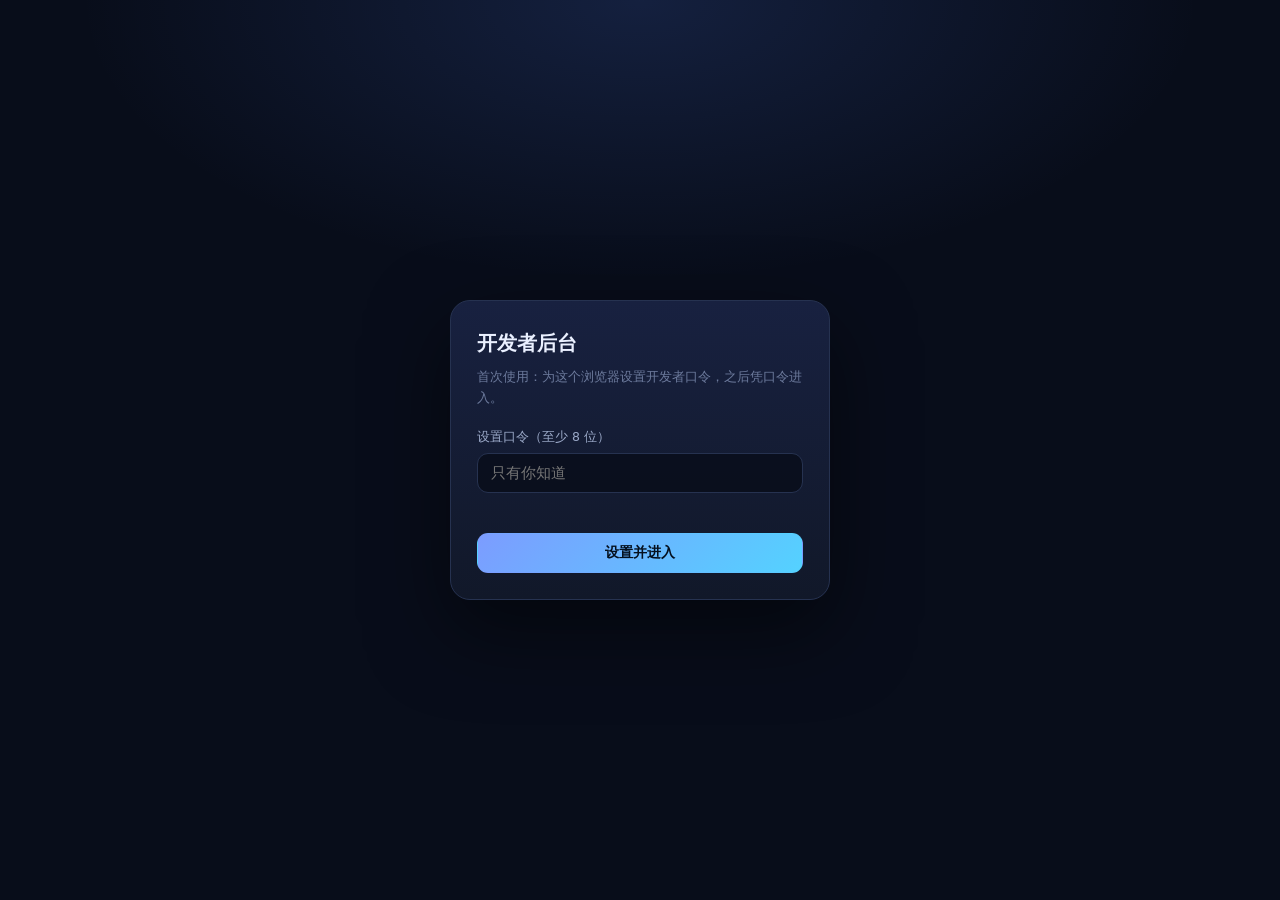
==== admin.html @ 4437a83c "feat: 新增开发者后台（口令门禁 + 本机账号与学习数据实时看板 + 导出）" ====
<!doctype html>
<html lang="zh-CN">
<head>
  <meta charset="utf-8" />
  <meta name="viewport" content="width=device-width, initial-scale=1, viewport-fit=cover" />
  <meta name="robots" content="noindex, nofollow" />
  <meta name="theme-color" content="#0b1020" />
  <title>开发者后台 · 升本教练</title>
  <link rel="icon" href="icon.svg" type="image/svg+xml" />
  <style>
    :root {
      --bg: #0b1020; --panel: #141b2e; --panel-2: #182140;
      --line: #263250; --line-soft: #1e2a45;
      --text: #eaf0ff; --dim: #9aa8c7; --faint: #6c7a9c;
      --accent: #7c9cff; --accent-2: #54d2ff; --green: #3ddc97;
      --red: #ff6b7a; --amber: #ffc857; --purple: #b28dff;
      --font: "PingFang SC", "Microsoft YaHei", "Noto Sans SC", system-ui, -apple-system, sans-serif;
    }
    * { box-sizing: border-box; }
    html, body { margin: 0; padding: 0; }
    body {
      background:
        radial-gradient(900px 480px at 80% -10%, rgba(84, 210, 255, .12), transparent 70%),
        radial-gradient(700px 420px at 10% 0%, rgba(124, 156, 255, .14), transparent 70%),
        var(--bg);
      color: var(--text); font-family: var(--font); font-size: 15px; line-height: 1.65;
      min-height: 100vh;
    }
    button, input { font-family: inherit; color: inherit; }
    button { cursor: pointer; }
    ::selection { background: rgba(124, 156, 255, .35); }
    [hidden] { display: none !important; }

    .wrap { width: 100%; max-width: 1240px; margin: 0 auto; padding: 0 22px 48px; }

    /* 门禁 */
    .gate {
      position: fixed; inset: 0; z-index: 50; display: grid; place-items: center; padding: 22px;
      background: radial-gradient(800px 400px at 50% 0%, rgba(84, 132, 255, .16), transparent 70%), #080d1a;
    }
    .gate-card {
      width: 100%; max-width: 380px; padding: 26px; border-radius: 20px;
      background: linear-gradient(180deg, #182140, #111829);
      border: 1px solid var(--line); box-shadow: 0 30px 80px rgba(0, 0, 0, .5);
    }
    .gate-card h1 { margin: 0 0 6px; font-size: 20px; }
    .gate-card p { margin: 0 0 18px; font-size: 13px; color: var(--faint); }
    .gate-card label { display: block; font-size: 12.5px; color: var(--dim); margin: 0 0 6px; }
    .gate-card input {
      width: 100%; padding: 11px 13px; border-radius: 11px; font-size: 14.5px;
      background: rgba(9, 14, 27, .85); border: 1px solid var(--line); color: var(--text); outline: none;
    }
    .gate-card input:focus { border-color: var(--accent); }
    .gate-msg { min-height: 20px; font-size: 12.5px; color: var(--red); margin: 8px 0 12px; }
    .gate-msg.ok { color: var(--green); }
    .btn {
      display: inline-flex; align-items: center; justify-content: center; gap: 8px;
      border-radius: 11px; border: 1px solid transparent; padding: 10px 16px;
      font-size: 14px; font-weight: 600; transition: background .18s, border-color .18s, transform .12s;
      white-space: nowrap;
    }
    .btn:active { transform: translateY(1px); }
    .btn-primary { background: linear-gradient(135deg, var(--accent), var(--accent-2)); color: #04101f; }
    .btn-ghost { background: rgba(255, 255, 255, .05); border-color: var(--line); color: var(--text); }
    .btn-ghost:hover { background: rgba(255, 255, 255, .09); }
    .btn-danger { background: rgba(255, 107, 122, .12); border-color: rgba(255, 107, 122, .35); color: #ff9aa5; }
    .btn-block { width: 100%; }

    /* 顶栏 */
    header.top {
      display: flex; align-items: center; justify-content: space-between; gap: 14px;
      padding: 22px 0 18px; flex-wrap: wrap;
    }
    .brand { display: flex; align-items: center; gap: 11px; }
    .mark {
      width: 34px; height: 34px; border-radius: 11px; display: grid; place-items: center;
      background: linear-gradient(135deg, var(--purple), var(--accent)); color: #0b1020; font-weight: 900;
    }
    .brand b { font-size: 16px; display: block; }
    .brand span { font-size: 11.5px; color: var(--faint); letter-spacing: 1px; }
    .top-actions { display: flex; align-items: center; gap: 9px; flex-wrap: wrap; }
    .live {
      display: inline-flex; align-items: center; gap: 7px; font-size: 12.5px; color: var(--dim);
      padding: 7px 12px; border-radius: 999px; border: 1px solid var(--line); background: rgba(255, 255, 255, .03);
    }
    .pulse {
      width: 7px; height: 7px; border-radius: 50%; background: var(--green);
      box-shadow: 0 0 0 0 rgba(61, 220, 151, .55); animation: pulse 1.8s infinite;
    }
    @keyframes pulse {
      70% { box-shadow: 0 0 0 8px rgba(61, 220, 151, 0); }
      100% { box-shadow: 0 0 0 0 rgba(61, 220, 151, 0); }
    }

    /* KPI */
    .kpis { display: grid; grid-template-columns: repeat(5, 1fr); gap: 12px; margin-bottom: 16px; }
    .kpi {
      border: 1px solid var(--line); border-radius: 16px; padding: 16px 18px;
      background: linear-gradient(180deg, rgba(24, 33, 64, .8), rgba(18, 25, 44, .55));
    }
    .kpi span { font-size: 12.5px; color: var(--faint); display: block; }
    .kpi b { font-size: 27px; font-weight: 900; letter-spacing: -.5px; }
    .kpi.c1 b { color: var(--accent); }
    .kpi.c2 b { color: var(--accent-2); }
    .kpi.c3 b { color: var(--green); }
    .kpi.c4 b { color: var(--amber); }
    .kpi.c5 b { color: var(--purple); }

    .grid { display: grid; grid-template-columns: 1.15fr .85fr; gap: 16px; align-items: start; }
    .panel {
      border: 1px solid var(--line); border-radius: 18px; overflow: hidden;
      background: rgba(19, 26, 46, .72);
    }
    .panel-head {
      display: flex; align-items: center; justify-content: space-between; gap: 10px;
      padding: 14px 18px; border-bottom: 1px solid var(--line-soft);
    }
    .panel-head h2 { margin: 0; font-size: 15px; }
    .panel-head small { color: var(--faint); font-size: 12px; }
    .panel-body { padding: 8px 0; }

    table { width: 100%; border-collapse: collapse; font-size: 13.5px; }
    th, td { text-align: left; padding: 11px 18px; border-bottom: 1px solid rgba(38, 50, 80, .5); white-space: nowrap; }
    th { font-size: 12px; color: var(--faint); font-weight: 500; }
    tbody tr:hover { background: rgba(124, 156, 255, .05); }
    td.num { font-variant-numeric: tabular-nums; }
    .tag {
      font-size: 11.5px; padding: 2px 9px; border-radius: 999px; border: 1px solid var(--line);
      color: var(--dim); background: rgba(255, 255, 255, .03);
    }
    .tag.green { color: var(--green); border-color: rgba(61, 220, 151, .3); background: rgba(61, 220, 151, .1); }
    .tag.red { color: #ff9aa5; border-color: rgba(255, 107, 122, .3); background: rgba(255, 107, 122, .1); }
    .empty { padding: 26px 18px; color: var(--faint); font-size: 13px; text-align: center; }

    .feed { max-height: 460px; overflow-y: auto; padding: 6px 18px 14px; }
    .ev { display: flex; gap: 11px; padding: 11px 0; border-bottom: 1px dashed rgba(38, 50, 80, .55); }
    .ev:last-child { border-bottom: 0; }
    .ev i {
      width: 8px; height: 8px; border-radius: 50%; margin-top: 7px; flex: 0 0 auto; background: var(--accent);
    }
    .ev i.bad { background: var(--red); }
    .ev i.good { background: var(--green); }
    .ev div { min-width: 0; }
    .ev b { font-size: 13px; font-weight: 600; display: block; }
    .ev span { font-size: 12px; color: var(--faint); }

    .tools { display: flex; flex-wrap: wrap; gap: 9px; padding: 14px 18px; }
    .note {
      margin-top: 14px; padding: 14px 16px; border-radius: 14px; font-size: 12.5px; color: var(--dim);
      border: 1px solid rgba(255, 200, 87, .28); background: rgba(255, 200, 87, .07);
    }
    .note b { color: var(--amber); }

    @media (max-width: 1040px) {
      .kpis { grid-template-columns: repeat(3, 1fr); }
      .grid { grid-template-columns: 1fr; }
    }
    @media (max-width: 640px) {
      .wrap { padding: 0 14px 40px; }
      .kpis { grid-template-columns: 1fr 1fr; }
      .kpi b { font-size: 23px; }
      th, td { padding: 10px 12px; }
      .table-scroll { overflow-x: auto; }
    }
  </style>
</head>
<body>

<div class="gate" id="gate">
  <form class="gate-card" id="gateForm" autocomplete="off">
    <h1>开发者后台</h1>
    <p id="gateSub">首次使用：为这个浏览器设置开发者口令，之后凭口令进入。</p>
    <label for="gatePass" id="gateLabel">设置口令（至少 8 位）</label>
    <input id="gatePass" type="password" maxlength="64" placeholder="只有你知道" />
    <div class="gate-msg" id="gateMsg"></div>
    <button class="btn btn-primary btn-block" type="submit" id="gateBtn">设置并进入</button>
  </form>
</div>

<div class="wrap" id="board" hidden>
  <header class="top">
    <div class="brand">
      <span class="mark">开</span>
      <div><b>开发者后台</b><span>ZSB COACH · ADMIN</span></div>
    </div>
    <div class="top-actions">
      <span class="live"><span class="pulse"></span><span id="liveText">实时同步中</span></span>
      <button class="btn btn-ghost" type="button" id="btnRefresh">立即刷新</button>
      <button class="btn btn-ghost" type="button" id="btnLock">锁定</button>
    </div>
  </header>

  <div class="kpis">
    <div class="kpi c1"><span>注册账号</span><b id="kUsers">0</b></div>
    <div class="kpi c2"><span>当前会话</span><b id="kOnline">0</b></div>
    <div class="kpi c3"><span>已学考点</span><b id="kKp">0</b></div>
    <div class="kpi c4"><span>累计答题</span><b id="kAns">0</b></div>
    <div class="kpi c5"><span>正确率</span><b id="kAcc">--</b></div>
  </div>

  <div class="grid">
    <section class="panel">
      <div class="panel-head">
        <h2>账号与学习记录</h2>
        <small id="userMeta">本机浏览器</small>
      </div>
      <div class="panel-body table-scroll">
        <table>
          <thead>
            <tr>
              <th>用户名</th><th>注册时间</th><th>最近登录</th><th>状态</th>
            </tr>
          </thead>
          <tbody id="userRows"></tbody>
        </table>
        <div class="empty" id="userEmpty" hidden>还没有账号。打开官网注册一个，这里会立刻出现。</div>
      </div>
      <div class="panel-head" style="border-top:1px solid var(--line-soft);border-bottom:0">
        <h2>本机学习概况</h2>
        <small id="learnMeta">--</small>
      </div>
      <div class="panel-body table-scroll">
        <table>
          <tbody id="learnRows"></tbody>
        </table>
      </div>
    </section>

    <section class="panel">
      <div class="panel-head">
        <h2>最近动态</h2>
        <small id="feedMeta">最近 30 条</small>
      </div>
      <div class="feed" id="feed"></div>
      <div class="tools">
        <button class="btn btn-ghost" type="button" id="btnExport">导出数据（JSON）</button>
        <button class="btn btn-ghost" type="button" id="btnCsv">导出明细（CSV）</button>
      </div>
    </section>
  </div>

  <div class="note">
    <b>数据范围说明：</b>当前站点是纯静态部署，没有服务器。后台读取的是<strong>这台浏览器</strong>里的账号与学习记录，实时刷新只对本机有效。
    若要查看所有用户的真实数据（跨设备、实时汇总），需要接入一个云端数据库（例如 Supabase 免费版），我可以再帮你接上。
  </div>

  <div class="panel" style="margin-top:16px">
    <div class="panel-head"><h2>危险操作</h2><small>不可撤销，谨慎点击</small></div>
    <div class="tools">
      <button class="btn btn-danger" type="button" id="btnClearLearn">清空本机学习数据</button>
      <button class="btn btn-danger" type="button" id="btnClearAcc">清空本机账号</button>
    </div>
  </div>
</div>

<script>
(function () {
  var DEV_KEY = 'zsb.dev.v1';
  var ACC_KEY = 'zsb.accounts.v1';
  var SESSION_KEY = 'zsb.session.v1';
  var APP_KEY = 'zsb-coach-v2';
  var UNLOCK_KEY = 'zsb.dev.unlocked';

  var gate = document.getElementById('gate');
  var gateForm = document.getElementById('gateForm');
  var gatePass = document.getElementById('gatePass');
  var gateMsg = document.getElementById('gateMsg');
  var gateBtn = document.getElementById('gateBtn');
  var gateSub = document.getElementById('gateSub');
  var gateLabel = document.getElementById('gateLabel');
  var board = document.getElementById('board');

  var dev = readJSON(DEV_KEY, null);
  var fails = 0;
  var lockedUntil = 0;

  function readJSON(k, fb) {
    try { return JSON.parse(localStorage.getItem(k) || 'null') || fb; }
    catch (e) { return fb; }
  }
  function writeJSON(k, v) {
    try { localStorage.setItem(k, JSON.stringify(v)); } catch (e) {}
  }
  function sha(text) {
    if (!window.crypto || !window.crypto.subtle) return Promise.resolve('p:' + text);
    var buf = new TextEncoder().encode(text);
    return window.crypto.subtle.digest('SHA-256', buf).then(function (d) {
      return Array.prototype.map.call(new Uint8Array(d), function (b) {
        return ('0' + b.toString(16)).slice(-2);
      }).join('');
    });
  }
  function esc(s) {
    return String(s == null ? '' : s).replace(/[&<>"']/g, function (c) {
      return { '&': '&amp;', '<': '&lt;', '>': '&gt;', '"': '&quot;', "'": '&#39;' }[c];
    });
  }
  function fmt(ts) {
    if (!ts) return '--';
    var d = new Date(ts);
    var p = function (n) { return (n < 10 ? '0' : '') + n; };
    return d.getFullYear() + '-' + p(d.getMonth() + 1) + '-' + p(d.getDate()) + ' ' + p(d.getHours()) + ':' + p(d.getMinutes());
  }
  function ago(ts) {
    if (!ts) return '--';
    var s = Math.floor((Date.now() - ts) / 1000);
    if (s < 60) return s + ' 秒前';
    if (s < 3600) return Math.floor(s / 60) + ' 分钟前';
    if (s < 86400) return Math.floor(s / 3600) + ' 小时前';
    return Math.floor(s / 86400) + ' 天前';
  }

  if (dev) {
    gateSub.textContent = '这个浏览器已设置开发者口令，输入后进入后台。';
    gateLabel.textContent = '开发者口令';
    gateBtn.textContent = '进入后台';
  }

  var unlockedAt = Number(sessionStorage.getItem(UNLOCK_KEY) || 0);
  if (dev && unlockedAt && Date.now() - unlockedAt < 30 * 60 * 1000) enter();

  gateForm.addEventListener('submit', function (e) {
    e.preventDefault();
    var pwd = gatePass.value;
    if (Date.now() < lockedUntil) {
      gateMsg.textContent = '尝试过于频繁，请 ' + Math.ceil((lockedUntil - Date.now()) / 1000) + ' 秒后再试';
      return;
    }
    if (!dev) {
      if (pwd.length < 8) { gateMsg.textContent = '口令至少 8 位'; return; }
      sha('dev::' + pwd).then(function (h) {
        dev = { hash: h, at: Date.now() };
        writeJSON(DEV_KEY, dev);
        enter();
      });
      return;
    }
    sha('dev::' + pwd).then(function (h) {
      if (h !== dev.hash) {
        fails += 1;
        gateMsg.textContent = '口令不正确（第 ' + fails + ' 次）';
        if (fails >= 5) {
          lockedUntil = Date.now() + 60000;
          fails = 0;
          gateMsg.textContent = '连续错误 5 次，锁定 60 秒';
        }
        return;
      }
      enter();
    });
  });

  function enter() {
    sessionStorage.setItem(UNLOCK_KEY, String(Date.now()));
    gate.hidden = true;
    board.hidden = false;
    gatePass.value = '';
    render();
    startLoop();
  }

  document.getElementById('btnLock').addEventListener('click', function () {
    sessionStorage.removeItem(UNLOCK_KEY);
    stopLoop();
    board.hidden = true;
    gate.hidden = false;
    gatePass.value = '';
    gateMsg.textContent = '';
    gateMsg.className = 'gate-msg';
  });

  var timer = null;
  var listening = false;
  function startLoop() {
    stopLoop();
    timer = setInterval(render, 2000);
    if (!listening) {
      window.addEventListener('storage', render);
      listening = true;
    }
  }
  function stopLoop() {
    if (timer) clearInterval(timer);
    timer = null;
  }

  function appState() {
    var s = readJSON(APP_KEY, null);
    if (!s) return null;
    return s;
  }

  function attemptOk(a) {
    if (!a || typeof a !== 'object') return false;
    if (typeof a.correct === 'boolean') return a.correct;
    if (typeof a.ok === 'boolean') return a.ok;
    if (typeof a.isCorrect === 'boolean') return a.isCorrect;
    return false;
  }

  function render() {
    var accounts = readJSON(ACC_KEY, {});
    var sess = readJSON(SESSION_KEY, null);
    var state = appState();

    var users = Object.keys(accounts).map(function (k) { return accounts[k]; });
    users.sort(function (a, b) { return (b.at || 0) - (a.at || 0); });

    document.getElementById('kUsers').textContent = users.length;
    document.getElementById('kOnline').textContent = sess && sess.user ? 1 : 0;

    var progress = (state && state.progress) || {};
    var kpCount = 0;
    Object.keys(progress).forEach(function (k) {
      var v = progress[k];
      if (!v) return;
      if (typeof v === 'object') {
        if (v.lessonDone || v.done || v.stage >= 6 || (v.score != null)) kpCount += 1;
      } else if (v) {
        kpCount += 1;
      }
    });

    var attempts = (state && state.attempts) || [];
    var acc = attempts.length ? Math.round(attempts.filter(attemptOk).length / attempts.length * 100) : null;

    document.getElementById('kKp').textContent = kpCount;
    document.getElementById('kAns').textContent = attempts.length;
    document.getElementById('kAcc').textContent = acc == null ? '--' : acc + '%';

    var rows = users.map(function (u) {
      var isMe = sess && sess.user && sess.user.toLowerCase() === String(u.user || '').toLowerCase();
      return '<tr>' +
        '<td>' + esc(u.user || '--') + '</td>' +
        '<td>' + fmt(u.at) + '</td>' +
        '<td>' + (isMe ? ago(sess.at) : '--') + '</td>' +
        '<td>' + (isMe ? '<span class="tag green">本机在线</span>' : '<span class="tag">已注册</span>') + '</td>' +
        '</tr>';
    }).join('');
    document.getElementById('userRows').innerHTML = rows;
    document.getElementById('userEmpty').hidden = users.length > 0;
    document.getElementById('userMeta').textContent = users.length + ' 个账号 · 本机浏览器';

    var sessions = (state && state.sessions) || [];
    var mocks = (state && state.mocks) || [];
    var learnedMin = 0;
    sessions.forEach(function (s) {
      if (s && s.minutes) learnedMin += Number(s.minutes) || 0;
      else if (s && s.ms) learnedMin += (Number(s.ms) || 0) / 60000;
    });
    var learnRows = [
      ['学习会话', sessions.length + ' 次'],
      ['累计时长', Math.round(learnedMin) + ' 分钟'],
      ['模考记录', mocks.length + ' 次'],
      ['收藏记忆卡', ((state && state.cards) || []).length + ' 张'],
      ['最近活动', attempts.length ? ago(lastTs(attempts)) : '--'],
      ['数据更新时间', state ? fmt(lastTs(attempts) || (state.createdAt || 0)) : '--']
    ].map(function (r) {
      return '<tr><td style="color:var(--faint)">' + r[0] + '</td><td class="num">' + esc(r[1]) + '</td></tr>';
    }).join('');
    document.getElementById('learnRows').innerHTML = learnRows;
    document.getElementById('learnMeta').textContent = state ? '已读取' : '暂无应用数据';

    renderFeed(attempts);
    document.getElementById('liveText').textContent = '实时 · ' + new Date().toLocaleTimeString('zh-CN', { hour12: false });
  }

  function lastTs(list) {
    var max = 0;
    list.forEach(function (x) {
      var t = (x && (x.at || x.ts || x.time)) || 0;
      if (Number(t) > max) max = Number(t);
    });
    return max;
  }

  function renderFeed(attempts) {
    var items = attempts.slice(-30).reverse().map(function (a) {
      var ok = attemptOk(a);
      var kp = a.kpId || a.kp || a.kpIds && a.kpIds[0] || '未知考点';
      var t = a.at || a.ts || a.time || 0;
      return '<div class="ev"><i class="' + (ok ? 'good' : 'bad') + '"></i><div>' +
        '<b>' + (ok ? '答对' : '答错') + ' · ' + esc(kp) + '</b>' +
        '<span>' + (a.type ? esc(a.type) + ' · ' : '') + fmt(t) + ' · ' + ago(t) + '</span></div></div>';
    });
    document.getElementById('feed').innerHTML = items.length ? items.join('') :
      '<div class="empty">还没有答题记录。去应用里做几道题，这里会实时出现。</div>';
  }

  document.getElementById('btnRefresh').addEventListener('click', render);

  function download(name, text, mime) {
    var blob = new Blob([text], { type: mime });
    var a = document.createElement('a');
    a.href = URL.createObjectURL(blob);
    a.download = name;
    document.body.appendChild(a);
    a.click();
    setTimeout(function () { URL.revokeObjectURL(a.href); a.remove(); }, 1000);
  }

  document.getElementById('btnExport').addEventListener('click', function () {
    var payload = {
      exportedAt: new Date().toISOString(),
      accounts: readJSON(ACC_KEY, {}),
      session: readJSON(SESSION_KEY, null),
      app: appState()
    };
    download('zsb-admin-' + Date.now() + '.json', JSON.stringify(payload, null, 2), 'application/json');
  });

  document.getElementById('btnCsv').addEventListener('click', function () {
    var attempts = ((appState() || {}).attempts) || [];
    var lines = ['时间,考点,类型,结果'];
    attempts.forEach(function (a) {
      var t = a.at || a.ts || a.time || 0;
      lines.push([
        t ? new Date(t).toISOString() : '',
        (a.kpId || a.kp || '').toString().replace(/,/g, ' '),
        (a.type || '').toString(),
        attemptOk(a) ? '正确' : '错误'
      ].join(','));
    });
    download('zsb-attempts-' + Date.now() + '.csv', '\ufeff' + lines.join('\n'), 'text/csv');
  });

  document.getElementById('btnClearLearn').addEventListener('click', function () {
    if (!confirm('确定清空这台浏览器里的全部学习数据？此操作不可恢复。')) return;
    try { localStorage.removeItem(APP_KEY); } catch (e) {}
    render();
  });

  document.getElementById('btnClearAcc').addEventListener('click', function () {
    if (!confirm('确定清空本机全部账号与登录状态？此操作不可恢复。')) return;
    try {
      localStorage.removeItem(ACC_KEY);
      localStorage.removeItem(SESSION_KEY);
    } catch (e) {}
    render();
  });
})();
</script>
</body>
</html>
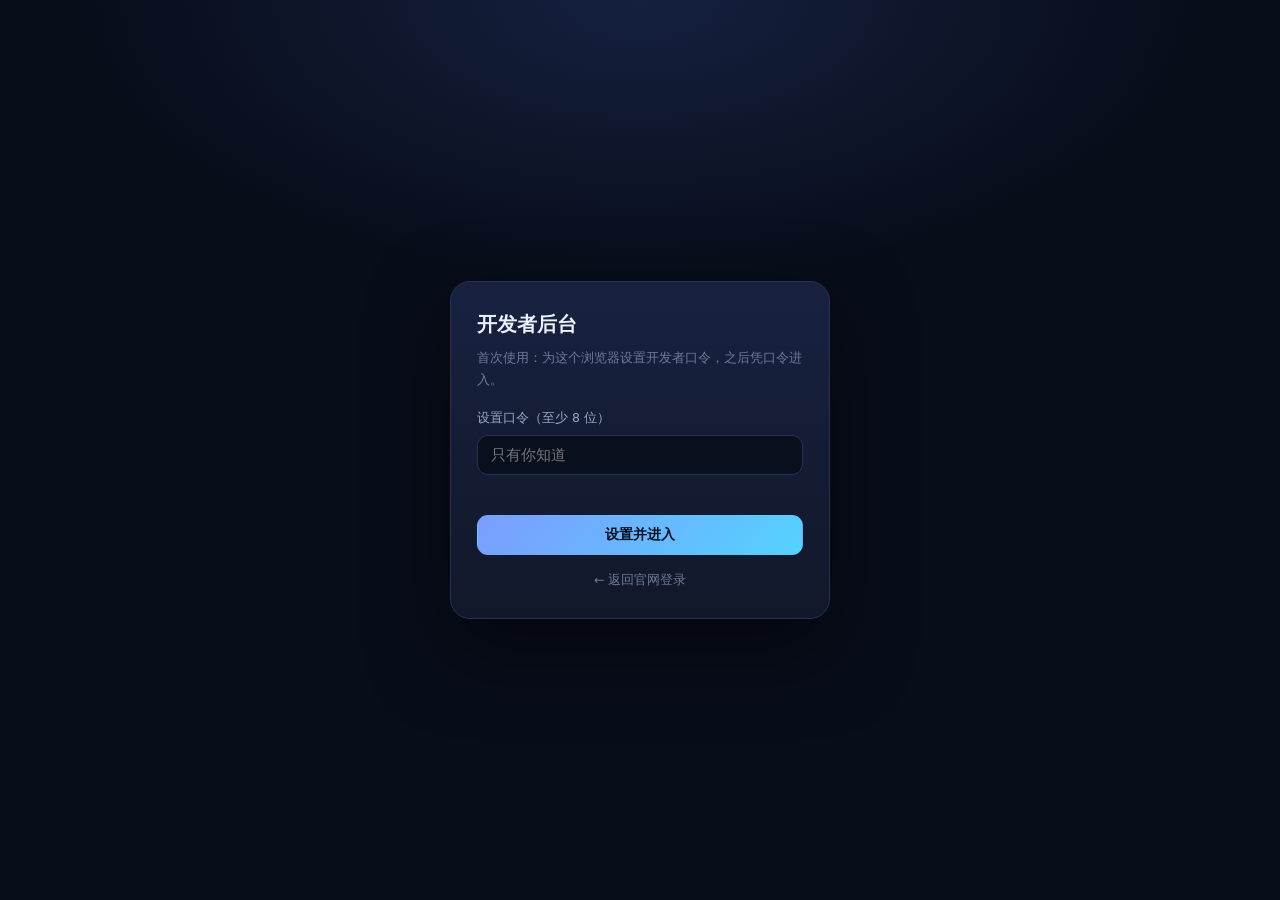
==== commit bd1a67da: "fix: 双版本分流修复（开发者免口令入口/管理接口口令模式/角色同步）" ====
--- a/admin.html
+++ b/admin.html
@@ -174,6 +174,9 @@
     <input id="gatePass" type="password" maxlength="64" placeholder="只有你知道" />
     <div class="gate-msg" id="gateMsg"></div>
     <button class="btn btn-primary btn-block" type="submit" id="gateBtn">设置并进入</button>
+    <div style="text-align:center;margin-top:12px">
+      <a href="index.html" style="font-size:12.5px;color:var(--faint);text-decoration:none">← 返回官网登录</a>
+    </div>
   </form>
 </div>
 
@@ -185,6 +188,9 @@
     </div>
     <div class="top-actions">
       <span class="live"><span class="pulse"></span><span id="liveText">实时同步中</span></span>
+      <span class="live" id="devWho" hidden></span>
+      <button class="btn btn-ghost" type="button" id="btnBackend">连接后端</button>
+      <button class="btn btn-ghost" type="button" id="btnCloud">连接云端</button>
       <button class="btn btn-ghost" type="button" id="btnRefresh">立即刷新</button>
       <button class="btn btn-ghost" type="button" id="btnLock">锁定</button>
     </div>
@@ -192,7 +198,7 @@
 
   <div class="kpis">
     <div class="kpi c1"><span>注册账号</span><b id="kUsers">0</b></div>
-    <div class="kpi c2"><span>当前会话</span><b id="kOnline">0</b></div>
+    <div class="kpi c2"><span id="kOnlineLabel">当前会话</span><b id="kOnline">0</b></div>
     <div class="kpi c3"><span>已学考点</span><b id="kKp">0</b></div>
     <div class="kpi c4"><span>累计答题</span><b id="kAns">0</b></div>
     <div class="kpi c5"><span>正确率</span><b id="kAcc">--</b></div>
@@ -240,8 +246,8 @@
   </div>
 
   <div class="note">
-    <b>数据范围说明：</b>当前站点是纯静态部署，没有服务器。后台读取的是<strong>这台浏览器</strong>里的账号与学习记录，实时刷新只对本机有效。
-    若要查看所有用户的真实数据（跨设备、实时汇总），需要接入一个云端数据库（例如 Supabase 免费版），我可以再帮你接上。
+    <b>数据范围说明：</b>纯静态部署时没有服务器，后台读取的是<strong>这台浏览器</strong>里的账号与学习记录。
+    启动 <code>server/server.py</code> 后点「连接后端」，即可看到本站后端里所有注册用户与学习数据（跨设备汇总）；官网的注册与学习进度会自动写进后端。
   </div>
 
   <div class="panel" style="margin-top:16px">
@@ -253,6 +259,9 @@
   </div>
 </div>
 
+<script src="js/cloud.config.js"></script>
+<script src="js/cloud.js"></script>
+<script src="js/backend.js"></script>
 <script>
 (function () {
   var DEV_KEY = 'zsb.dev.v1';
@@ -270,6 +279,11 @@
   var gateLabel = document.getElementById('gateLabel');
   var board = document.getElementById('board');
 
+  /* 必须在下面的门禁判断之前赋值（var 提升会让后置赋值变成 undefined） */
+  var B = window.ZSB && window.ZSB.backend;
+  var DEV_BACKEND = 'zsb.dev.backend';
+  var backendCfg = readJSON(DEV_BACKEND, null);
+
   var dev = readJSON(DEV_KEY, null);
   var fails = 0;
   var lockedUntil = 0;
@@ -317,7 +331,30 @@
   }
 
   var unlockedAt = Number(sessionStorage.getItem(UNLOCK_KEY) || 0);
-  if (dev && unlockedAt && Date.now() - unlockedAt < 30 * 60 * 1000) enter();
+  /* 开发者账号从官网登录进来，直接放行，不再需要本地口令 */
+  var isDevUser = !!(B && B.isAdmin && B.isAdmin());
+  if (B && B.session && B.session()) {
+    var roleP = B.refreshRole ? B.refreshRole() : null;
+    if (roleP && roleP.then) {
+      roleP.then(function () {
+        /* 后端刚把账号提升成开发者：角色刷新后直接放行 */
+        if (!isDevUser && B.isAdmin && B.isAdmin()) { isDevUser = true; enter(); }
+      });
+    }
+  }
+  if (isDevUser) {
+    var du = B.user && B.user();
+    var who = document.getElementById('devWho');
+    if (du && who) {
+      who.hidden = false;
+      who.textContent = (du.username || du.email || '开发者') + ' · 开发者';
+    }
+    enter();
+  } else if (dev && unlockedAt && Date.now() - unlockedAt < 30 * 60 * 1000) {
+    enter();
+  } else if (B && B.session && B.session()) {
+    gateSub.textContent = '当前登录账号不是开发者。请回官网，用开发者账号重新登录。';
+  }
 
   gateForm.addEventListener('submit', function (e) {
     e.preventDefault();
@@ -384,10 +421,33 @@
     timer = null;
   }
 
+  function learnKeys() {
+    var out = [];
+    try {
+      for (var i = 0; i < localStorage.length; i++) {
+        var k = localStorage.key(i);
+        if (k && k.indexOf(APP_KEY) === 0) out.push(k);
+      }
+    } catch (e) {}
+    return out;
+  }
+
   function appState() {
-    var s = readJSON(APP_KEY, null);
-    if (!s) return null;
-    return s;
+    var sess = readJSON(SESSION_KEY, null);
+    var user = sess && sess.user ? String(sess.user).toLowerCase() : '';
+    if (user) {
+      var mine = readJSON(APP_KEY + ':' + user, null);
+      if (mine) return mine;
+    }
+    var best = null;
+    var bestScore = -1;
+    learnKeys().forEach(function (k) {
+      var s = readJSON(k, null);
+      if (!s) return;
+      var score = ((s.attempts || []).length) + Object.keys(s.progress || {}).length;
+      if (score > bestScore) { bestScore = score; best = s; }
+    });
+    return best;
   }
 
   function attemptOk(a) {
@@ -399,6 +459,8 @@
   }
 
   function render() {
+    if (backendActive()) { renderBackend(); return; }
+    if (cloudKey && cloudOn) { renderCloud(); return; }
     var accounts = readJSON(ACC_KEY, {});
     var sess = readJSON(SESSION_KEY, null);
     var state = appState();
@@ -526,7 +588,9 @@
 
   document.getElementById('btnClearLearn').addEventListener('click', function () {
     if (!confirm('确定清空这台浏览器里的全部学习数据？此操作不可恢复。')) return;
-    try { localStorage.removeItem(APP_KEY); } catch (e) {}
+    learnKeys().forEach(function (k) {
+      try { localStorage.removeItem(k); } catch (e) {}
+    });
     render();
   });
 
@@ -538,6 +602,197 @@
     } catch (e) {}
     render();
   });
+
+  /* ============ 本站后端模式（server/server.py） ============ */
+  var backendBusy = false;
+  var lastBackend = 0;
+  var btnBackend = document.getElementById('btnBackend');
+
+  if (!B) {
+    btnBackend.hidden = true;
+  } else if (B.isAdmin && B.isAdmin()) {
+    btnBackend.textContent = '返回官网';
+  } else if (backendCfg && backendCfg.key) {
+    btnBackend.textContent = '断开后端';
+    B.setBase(backendCfg.base || '');
+  }
+
+  function backendActive() {
+    return !!(B && ((backendCfg && backendCfg.key) || (B.isAdmin && B.isAdmin())));
+  }
+
+  function backendUsesToken() {
+    return !!(B && B.isAdmin && B.isAdmin());
+  }
+
+  btnBackend.addEventListener('click', function () {
+    if (B.isAdmin && B.isAdmin()) {
+      location.href = 'index.html';
+      return;
+    }
+    if (backendActive()) {
+      backendCfg = null;
+      try { localStorage.removeItem(DEV_BACKEND); } catch (e) {}
+      btnBackend.textContent = '连接后端';
+      lastBackend = 0;
+      document.getElementById('liveText').textContent = '本机模式';
+      renderLocal();
+      return;
+    }
+    var def = String(location.port) === '8140' ? location.origin : 'http://127.0.0.1:8140';
+    var base = prompt('后端地址（启动 server.py 后就是下面这个）', def);
+    if (!base) return;
+    var key = prompt('后台管理口令（启动 server.py 时终端会打印，也在 server/data/admin.key 里）');
+    if (!key) return;
+    backendCfg = { base: String(base).trim().replace(/\/+$/, ''), key: String(key).trim() };
+    writeJSON(DEV_BACKEND, backendCfg);
+    B.setBase(backendCfg.base);
+    btnBackend.textContent = '断开后端';
+    lastBackend = 0;
+    renderBackend();
+  });
+
+  function renderBackend() {
+    if (!backendActive()) return renderLocal();
+    if (backendBusy || Date.now() - lastBackend < 3000) return;
+    backendBusy = true;
+    lastBackend = Date.now();
+    if (backendCfg && backendCfg.base) B.setBase(backendCfg.base);
+    var useToken = backendUsesToken();
+    var p1 = useToken ? B.stats() : B.stats(backendCfg.key);
+    var p2 = useToken ? B.users() : B.users(backendCfg.key);
+    Promise.all([p1, p2]).then(function (res) {
+      var s = res[0] || {};
+      var users = res[1] || [];
+      document.getElementById('kUsers').textContent = s.users == null ? 0 : s.users;
+      if (s.online_5m != null) {
+        document.getElementById('kOnline').textContent = s.online_5m;
+        document.getElementById('kOnlineLabel').textContent = '在线人数';
+      } else {
+        document.getElementById('kOnline').textContent = s.active_24h == null ? 0 : s.active_24h;
+        document.getElementById('kOnlineLabel').textContent = '24h 活跃';
+      }
+      document.getElementById('kKp').textContent = s.kp_touched == null ? 0 : s.kp_touched;
+      document.getElementById('kAns').textContent = s.answered_total == null ? 0 : s.answered_total;
+      document.getElementById('kAcc').textContent = s.accuracy == null ? '--' : s.accuracy + '%';
+      document.getElementById('userMeta').textContent = users.length + ' 个账号 · 本站后端';
+      document.getElementById('userRows').innerHTML = users.map(function (u) {
+        var born = typeof u.created_at === 'number' ? u.created_at : Date.parse(u.created_at);
+        var seen = typeof u.last_login === 'number' ? u.last_login : Date.parse(u.last_login);
+        return '<tr>' +
+          '<td>' + esc(u.username || '--') + '<div class="tiny faint">' + esc(u.email || '') + '</div></td>' +
+          '<td>' + fmt(born) + '</td>' +
+          '<td>' + ago(seen) + '</td>' +
+          '<td><span class="tag">' + (u.kp_count || 0) + ' 考点</span> ' +
+          '<span class="tag">' + (u.answers || 0) + ' 题</span> ' +
+          '<span class="tag green">' + (u.accuracy == null ? '--' : u.accuracy + '%') + '</span></td>' +
+          '</tr>';
+      }).join('');
+      document.getElementById('userEmpty').hidden = users.length > 0;
+
+      var feed = (s.recent || []).map(function (e) {
+        var t = Date.parse(e.created_at) || 0;
+        return '<div class="ev"><i class="' + (e.ok ? 'good' : 'bad') + '"></i><div>' +
+          '<b>' + esc(e.username || '--') + ' · ' + (e.ok ? '答对' : '答错') + '</b>' +
+          '<span>' + esc(e.kp_id || '') + ' · ' + fmt(t) + ' · ' + ago(t) + '</span></div></div>';
+      }).join('');
+      document.getElementById('feed').innerHTML = feed || '<div class="empty">后端还没有答题记录</div>';
+
+      document.getElementById('learnRows').innerHTML =
+        '<tr><td style="color:var(--faint)">数据来源</td><td>本站后端 SQLite</td></tr>' +
+        '<tr><td style="color:var(--faint)">24 小时答题</td><td class="num">' + (s.answered_24h || 0) + '</td></tr>' +
+        '<tr><td style="color:var(--faint)">后端地址</td><td class="num">' + esc((backendCfg && backendCfg.base) || '同源') + '</td></tr>';
+      document.getElementById('learnMeta').textContent = '后端聚合';
+      document.getElementById('liveText').textContent = '后端 · ' + new Date().toLocaleTimeString('zh-CN', { hour12: false });
+    }).catch(function (err) {
+      document.getElementById('liveText').textContent = '后端读取失败：' + (err && err.message ? err.message : '未知错误');
+    }).then(function () { backendBusy = false; });
+  }
+
+  /* ============ 云端模式（Supabase） ============ */
+  var cloudOn = !!(window.ZSB && window.ZSB.cloud && window.ZSB.cloud.enabled);
+  var cloudKey = '';
+  try { cloudKey = localStorage.getItem('zsb.dev.cloudkey') || ''; } catch (e) {}
+  var cloudBusy = false;
+  var lastCloud = 0;
+  var btnCloud = document.getElementById('btnCloud');
+
+  if (!cloudOn) {
+    btnCloud.hidden = true;
+  } else {
+    btnCloud.textContent = cloudKey ? '断开云端' : '连接云端';
+    btnCloud.addEventListener('click', function () {
+      if (cloudKey) {
+        cloudKey = '';
+        try { localStorage.removeItem('zsb.dev.cloudkey'); } catch (e) {}
+        btnCloud.textContent = '连接云端';
+        document.getElementById('liveText').textContent = '本机模式';
+        document.getElementById('kOnlineLabel').textContent = '当前会话';
+        lastCloud = 0;
+        renderLocal();
+        return;
+      }
+      var k = prompt('输入云端后台口令（建库时在 schema.sql 里设置的那个）');
+      if (!k) return;
+      cloudKey = k;
+      try { localStorage.setItem('zsb.dev.cloudkey', k); } catch (e) {}
+      btnCloud.textContent = '断开云端';
+      lastCloud = 0;
+      renderCloud();
+    });
+  }
+
+  function renderCloud() {
+    if (!cloudOn || !cloudKey) return renderLocal();
+    if (cloudBusy || Date.now() - lastCloud < 8000) return;
+    cloudBusy = true;
+    lastCloud = Date.now();
+    var C = window.ZSB.cloud;
+    Promise.all([C.stats(cloudKey), C.users(cloudKey, 200)]).then(function (res) {
+      var s = res[0] || {};
+      var users = res[1] || [];
+      document.getElementById('kUsers').textContent = s.users == null ? 0 : s.users;
+      document.getElementById('kOnline').textContent = s.active_24h == null ? 0 : s.active_24h;
+      document.getElementById('kKp').textContent = s.kp_touched == null ? 0 : s.kp_touched;
+      document.getElementById('kAns').textContent = s.answered_total == null ? 0 : s.answered_total;
+      document.getElementById('kAcc').textContent = s.accuracy == null ? '--' : s.accuracy + '%';
+      document.getElementById('kOnlineLabel').textContent = '24h 活跃';
+      document.getElementById('userMeta').textContent = users.length + ' 个账号 · 云端';
+      document.getElementById('userRows').innerHTML = users.map(function (u) {
+        return '<tr>' +
+          '<td>' + esc(u.username || '--') + '</td>' +
+          '<td>' + fmt(Date.parse(u.created_at)) + '</td>' +
+          '<td>' + ago(Date.parse(u.last_seen)) + '</td>' +
+          '<td><span class="tag">' + (u.kp_count || 0) + ' 考点</span> ' +
+          '<span class="tag">' + (u.accuracy == null ? '--' : u.accuracy + '%') + '</span></td>' +
+          '</tr>';
+      }).join('');
+      document.getElementById('userEmpty').hidden = users.length > 0;
+
+      var feed = (s.recent || []).map(function (e) {
+        var t = Date.parse(e.created_at) || 0;
+        return '<div class="ev"><i class="' + (e.ok ? 'good' : 'bad') + '"></i><div>' +
+          '<b>' + esc(e.username || '--') + ' · ' + (e.ok ? '答对' : '答错') + '</b>' +
+          '<span>' + esc(e.kp_id || '') + ' · ' + fmt(t) + ' · ' + ago(t) + '</span></div></div>';
+      }).join('');
+      document.getElementById('feed').innerHTML = feed || '<div class="empty">云端暂无动态</div>';
+
+      document.getElementById('learnRows').innerHTML =
+        '<tr><td style="color:var(--faint)">数据来源</td><td>Supabase 云端</td></tr>' +
+        '<tr><td style="color:var(--faint)">24 小时答题</td><td class="num">' + (s.answered_24h || 0) + '</td></tr>';
+      document.getElementById('learnMeta').textContent = '云端聚合';
+      document.getElementById('liveText').textContent = '云端 · ' + new Date().toLocaleTimeString('zh-CN', { hour12: false });
+    }).catch(function (err) {
+      document.getElementById('liveText').textContent = '云端读取失败：' + (err && err.message ? err.message : '未知错误');
+    }).then(function () { cloudBusy = false; });
+  }
+
+  function renderLocal() {
+    var keep = cloudKey;
+    cloudKey = '';
+    render();
+    cloudKey = keep;
+  }
 })();
 </script>
 </body>
